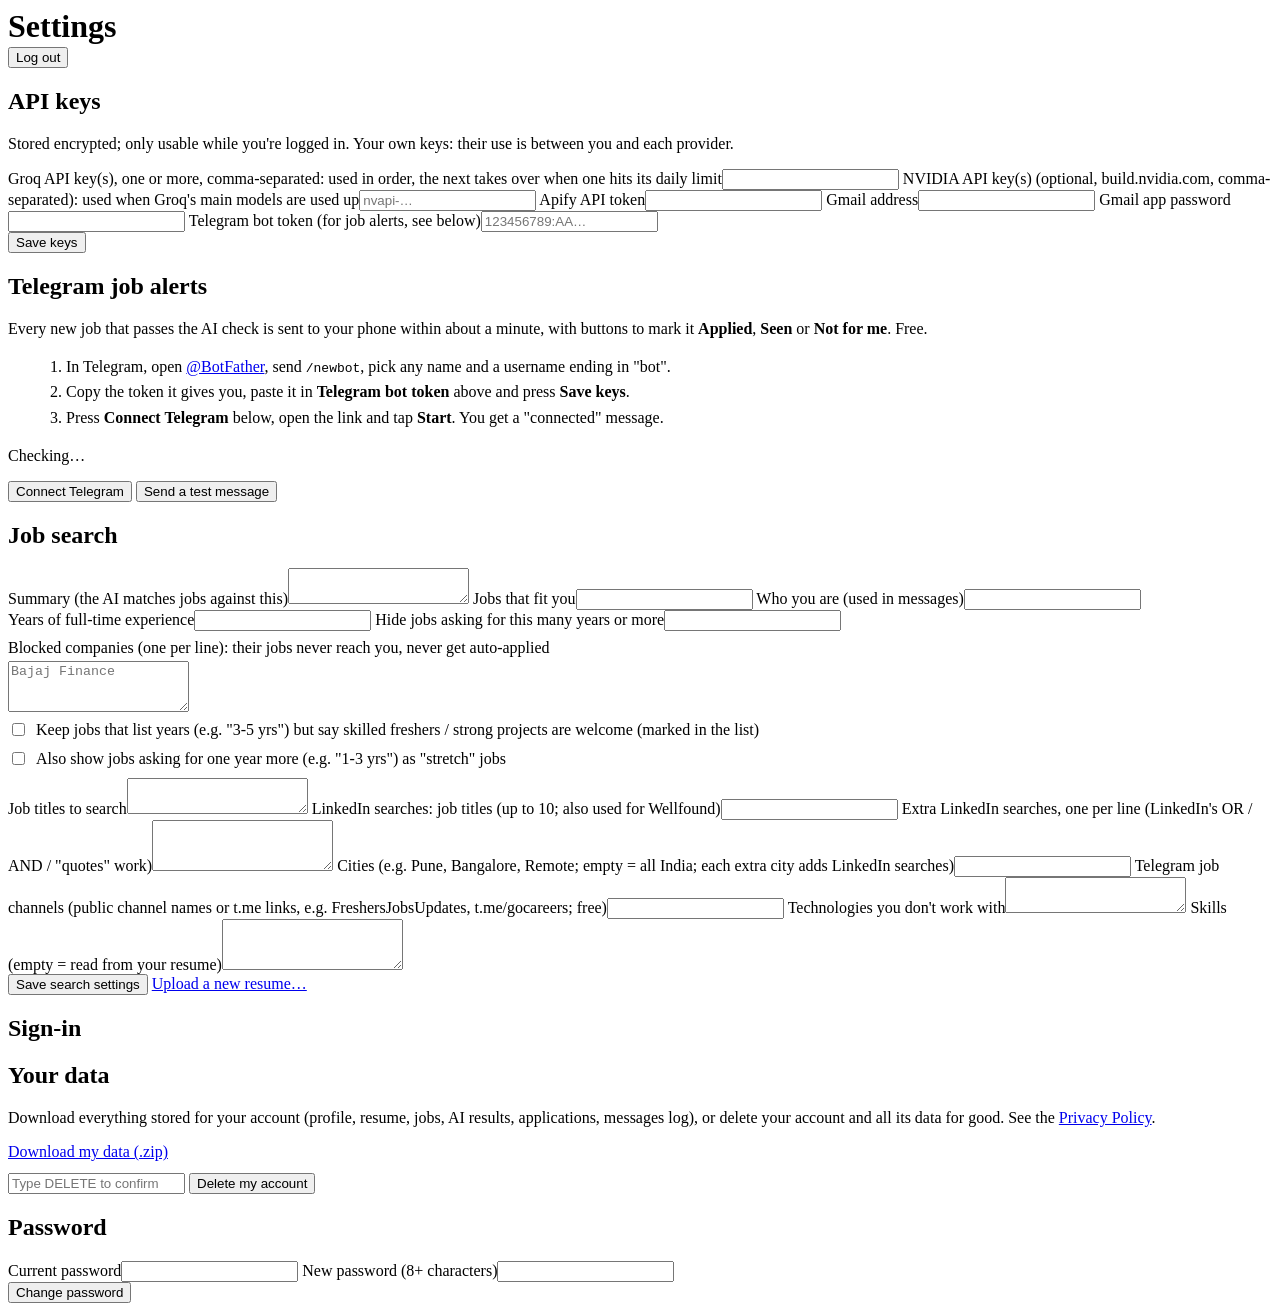
==== web/account.html @ b6ffdcb1 "Auto-apply playbooks, company blocklist, job-id links, foreign-remote filter, status breakdown - Aut" ====
<!DOCTYPE html>
<html lang="en">
  <head>
    <meta charset="UTF-8" />
    <meta name="viewport" content="width=device-width, initial-scale=1.0" />
    <title>FresherPilot · Settings</title>
    <link rel="stylesheet" href="/static/styles.css" />
    <link rel="stylesheet" href="/static/ui.css" />
    <script src="/static/ui.js"></script>
    <link rel="stylesheet" href="/static/account.css" />
  </head>
  <body>
    <div id="appnav" data-active="settings"></div>
    <main class="setup">
      <header class="row" style="justify-content:space-between;align-items:center;margin:8px 0 16px">
        <div><h1 style="margin:0">Settings</h1><p class="muted small" id="who" style="margin:2px 0 0;display:block"></p></div>
        <button class="btn" id="logout">Log out</button></header>

      <section class="panel">
        <h2>API keys</h2>
        <p class="muted small">Stored encrypted; only usable while you're logged in. Your own keys: their use is between you and each provider.</p>
        <label class="field">Groq API key(s), one or more, comma-separated: used in order, the next takes over when one hits its daily limit<input id="GROQ_API_KEY" type="password" autocomplete="off" /></label>
        <label class="field">NVIDIA API key(s) (optional, build.nvidia.com, comma-separated): used when Groq's main models are used up<input id="NVIDIA_API_KEY" type="password" autocomplete="off" placeholder="nvapi-…" /></label>
        <label class="field">Apify API token<input id="APIFY_API_KEY" type="password" autocomplete="off" /></label>
        <label class="field">Gmail address<input id="GMAIL_ADDRESS" autocomplete="off" /></label>
        <label class="field">Gmail app password<input id="GMAIL_APP_PASSWORD" type="password" autocomplete="off" /></label>
        <label class="field">Telegram bot token (for job alerts, see below)<input id="TELEGRAM_BOT_TOKEN" type="password" autocomplete="off" placeholder="123456789:AA…" /></label>
        <div class="row"><button class="btn primary" id="saveKeys">Save keys</button><span class="small" id="keysMsg"></span></div>
      </section>

      <section class="panel">
        <h2>Telegram job alerts</h2>
        <p class="muted small">Every new job that passes the AI check is sent to your phone within about a minute, with
          buttons to mark it <b>Applied</b>, <b>Seen</b> or <b>Not for me</b>. Free.</p>
        <ol class="muted small" style="margin:6px 0 10px 18px;line-height:1.6">
          <li>In Telegram, open <a href="https://t.me/BotFather" target="_blank" rel="noopener">@BotFather</a>, send <code>/newbot</code>, pick any name and a username ending in "bot".</li>
          <li>Copy the token it gives you, paste it in <b>Telegram bot token</b> above and press <b>Save keys</b>.</li>
          <li>Press <b>Connect Telegram</b> below, open the link and tap <b>Start</b>. You get a "connected" message.</li>
        </ol>
        <p class="small" id="tgStatus">Checking…</p>
        <div class="row"><button class="btn primary" id="tgConnect">Connect Telegram</button>
          <button class="btn" id="tgTest">Send a test message</button><span class="small" id="tgMsg"></span></div>
      </section>

      <section class="panel">
        <h2>Job search</h2>
        <label class="field">Summary (the AI matches jobs against this)<textarea id="summary" rows="2"></textarea></label>
        <label class="field">Jobs that fit you<input id="target_area" /></label>
        <label class="field">Who you are (used in messages)<input id="headline" /></label>
        <div class="grid2">
          <label class="field">Years of full-time experience<input id="experience_years" type="number" min="0" step="0.5" /></label>
          <label class="field">Hide jobs asking for this many years or more<input id="reject_from_years" type="number" min="1" step="1" /></label>
        </div>
        <label for="blocked_companies" style="display:block;margin:8px 0 4px">Blocked companies (one per line): their jobs never reach you, never get auto-applied</label>
        <textarea id="blocked_companies" rows="3" placeholder="Bajaj Finance"></textarea>
        <label class="check" style="display:flex;gap:8px;align-items:center;margin:4px 0 10px"><input type="checkbox" id="skilled_freshers" /> Keep jobs that list years (e.g. "3-5 yrs") but say skilled freshers / strong projects are welcome (marked in the list)</label>
        <label class="check" style="display:flex;gap:8px;align-items:center;margin:4px 0 10px"><input type="checkbox" id="stretch_jobs" /> Also show jobs asking for one year more (e.g. "1-3 yrs") as "stretch" jobs</label>
        <label class="field">Job titles to search<textarea id="roles" rows="2"></textarea></label>
        <label class="field">LinkedIn searches: job titles (up to 10; also used for Wellfound)<input id="linkedin_titles" /></label>
        <label class="field">Extra LinkedIn searches, one per line (LinkedIn's OR / AND / "quotes" work)<textarea id="linkedin_queries" rows="3"></textarea></label>
        <label class="field">Cities (e.g. Pune, Bangalore, Remote; empty = all India; each extra city adds LinkedIn searches)<input id="locations" /></label>
        <label class="field">Telegram job channels (public channel names or t.me links, e.g. FreshersJobsUpdates, t.me/gocareers; free)<input id="telegram_channels" /></label>
        <label class="field">Technologies you don't work with<textarea id="off_stack" rows="2"></textarea></label>
        <label class="field">Skills (empty = read from your resume)<textarea id="skills" rows="3"></textarea></label>
        <div class="row"><button class="btn primary" id="savePrefs">Save search settings</button>
          <a class="link-btn" href="/onboarding">Upload a new resume…</a><span class="small" id="prefsMsg"></span></div>
      </section>

      <section class="panel" id="consentPanel" hidden>
        <h2>Updated terms</h2>
        <p class="muted small">Please read the updated <a href="/terms" target="_blank">Terms</a> and
          <a href="/privacy" target="_blank">Privacy Policy</a>.</p>
        <div class="row"><button class="btn primary" id="acceptTerms">I agree</button><span class="small" id="consentMsg"></span></div>
      </section>

      <section class="panel" id="invitePanel" hidden>
        <h2>Invites (owner)</h2>
        <p class="muted small">Only these emails can create an account (with Google). One per line or comma-separated.
          Removing an email stops new sign-ups; remove a member below to end their access.</p>
        <label class="field">Invited emails<textarea id="invites" rows="4"></textarea></label>
        <div class="row"><button class="btn primary" id="saveInvites">Save invites</button><span class="small" id="invitesMsg"></span></div>
        <h3 style="margin:18px 0 6px;font-size:0.95rem">Members</h3>
        <div id="members" class="small"></div>
      </section>

      <section class="panel">
        <h2>Sign-in</h2>
        <p class="small" id="googleState"></p>
        <div id="googleLink"></div>
        <span class="small" id="googleMsg"></span>
      </section>

      <section class="panel">
        <h2>Your data</h2>
        <p class="muted small">Download everything stored for your account (profile, resume, jobs, AI results,
          applications, messages log), or delete your account and all its data for good.
          See the <a href="/privacy" target="_blank">Privacy Policy</a>.</p>
        <div class="row"><a class="btn" href="/api/account/export">Download my data (.zip)</a></div>
        <div class="row" id="deleteRow" style="margin-top:12px">
          <input id="deleteConfirm" placeholder='Type DELETE to confirm' style="max-width:220px" />
          <button class="btn" id="deleteAccount" style="color:var(--bad)">Delete my account</button>
          <span class="small" id="deleteMsg"></span></div>
      </section>

      <section class="panel" id="passwordPanel">
        <h2>Password</h2>
        <div class="grid2">
          <label class="field">Current password<input id="oldPw" type="password" autocomplete="current-password" /></label>
          <label class="field">New password (8+ characters)<input id="newPw" type="password" autocomplete="new-password" /></label>
        </div>
        <div class="row"><button class="btn" id="savePw">Change password</button><span class="small" id="pwMsg"></span></div>
      </section>
    </main>
    <script src="/static/account.js"></script>
    <script>
      const LISTS = ["skills", "roles", "linkedin_titles", "off_stack", "locations", "telegram_channels"];
      loadKeys().then((me) => {
        if (!me) return;
        $("who").textContent = `Signed in as ${me.user.username}${me.user.owner ? " (owner)" : ""}`;
        const s = me.prefs;
        for (const k of ["headline", "summary", "target_area", "experience_years", "reject_from_years"]) $(k).value = s[k] ?? "";
        for (const k of LISTS) $(k).value = (s[k] || []).map((x) => x.trim()).join(", ");
        $("stretch_jobs").checked = !!s.stretch_jobs;
        $("skilled_freshers").checked = s.skilled_freshers !== false;
        $("blocked_companies").value = (s.blocked_companies || []).join("
");
        $("linkedin_queries").value = (s.linkedin_queries || []).join("\n");
        setupAccount(me);
        loadTelegram();
      });

      async function loadTelegram() {
        const t = await (await fetch("/api/telegram")).json().catch(() => ({}));
        $("tgStatus").textContent = !t.token ? "Not set up: add a bot token first."
          : t.error ? `Bot token problem: ${t.error}`
          : t.connected ? `Connected ✓ (bot @${t.bot})${t.alerts ? "" : ", alerts paused (send /resume to the bot)"}`
          : `Bot @${t.bot} found. Now press Connect Telegram.`;
        $("tgTest").disabled = !t.connected;
      }
      $("tgConnect").onclick = async () => {
        const res = await fetch("/api/telegram/connect", { method: "POST" });
        const data = await res.json().catch(() => ({}));
        if (!res.ok) return msg("tgMsg", data.detail || "Couldn't connect", true);
        window.open(data.link, "_blank");
        msg("tgMsg", "Opened Telegram: tap Start there, then come back.");
        for (let i = 0; i < 40; i++) {
          await new Promise((r) => setTimeout(r, 3000));
          const t = await (await fetch("/api/telegram")).json().catch(() => ({}));
          if (t.connected) { msg("tgMsg", "Connected ✓"); return loadTelegram(); }
        }
      };
      $("tgTest").onclick = async () => {
        const res = await fetch("/api/telegram/test", { method: "POST" });
        const data = await res.json().catch(() => ({}));
        msg("tgMsg", res.ok ? "Sent ✓ Check Telegram." : data.detail || "Couldn't send", !res.ok);
      };
      document.addEventListener("click", (e) => { if (e.target.id === "saveKeys") setTimeout(loadTelegram, 1500); });

      function setupAccount(me) {
        const u = me.user;
        $("consentPanel").hidden = !me.needs_consent;
        $("passwordPanel").hidden = !u.has_password;
        $("googleState").textContent = u.google ? `Google sign-in is on (${u.email}).`
          : me.google_client_id ? "Link your Google account to sign in with it too." : "Google sign-in isn't set up on this server.";
        if (u.owner) { $("deleteRow").hidden = true; loadInvites(); }
        if (!u.google && me.google_client_id) {
          const script = document.createElement("script");
          script.src = "https://accounts.google.com/gsi/client";
          script.async = true;
          script.onload = () => {
            google.accounts.id.initialize({ client_id: me.google_client_id, callback: async (r) => {
              const res = await fetch("/api/account/google", { method: "POST", headers: { "Content-Type": "application/json" },
                body: JSON.stringify({ credential: r.credential }) });
              const d = await res.json().catch(() => ({}));
              msg("googleMsg", res.ok ? "Google linked ✓" : d.detail || "Couldn't link Google", !res.ok);
              if (res.ok) { $("googleLink").hidden = true; $("googleState").textContent = `Google sign-in is on (${d.user.email}).`; }
            } });
            google.accounts.id.renderButton($("googleLink"), { theme: "outline", size: "medium", text: "signin_with" });
          };
          document.head.appendChild(script);
        }
      }

      function renderMembers(list) {
        const box = $("members");
        box.innerHTML = "";
        for (const m of list) {
          const row = document.createElement("div");
          row.className = "row";
          row.style.cssText = "justify-content:space-between;border-top:1px solid var(--line);padding:6px 0";
          const who = document.createElement("span");
          who.textContent = `${m.username}${m.email ? " · " + m.email : ""}${m.owner ? " (owner)" : ""}`;
          row.appendChild(who);
          if (!m.owner) {
            const btn = document.createElement("button");
            btn.className = "link-btn";
            btn.textContent = "Remove";
            btn.onclick = async () => {
              if (!confirm(`Remove ${m.username} and delete all their data?`)) return;
              const res = await fetch(`/api/admin/users/${encodeURIComponent(m.id)}`, { method: "DELETE" });
              if (res.ok) renderMembers((await res.json()).users);
            };
            row.appendChild(btn);
          }
          box.appendChild(row);
        }
      }

      async function loadInvites() {
        const res = await fetch("/api/admin/invites");
        if (!res.ok) return;
        const d = await res.json();
        $("invitePanel").hidden = false;
        $("invites").value = d.emails.join("\n");
        renderMembers(d.users);
      }

      $("saveInvites").onclick = async () => {
        const emails = $("invites").value.split(/[\s,;]+/).map((x) => x.trim()).filter(Boolean);
        const res = await fetch("/api/admin/invites", { method: "PUT", headers: { "Content-Type": "application/json" },
          body: JSON.stringify({ emails }) });
        const d = await res.json().catch(() => ({}));
        if (res.ok) { $("invites").value = d.emails.join("\n"); renderMembers(d.users); }
        msg("invitesMsg", res.ok ? `Saved ✓ (${d.emails.length} invited)` : d.detail || "Couldn't save", !res.ok);
      };
      $("acceptTerms").onclick = async () => {
        const res = await fetch("/api/account/consent", { method: "POST" });
        if (res.ok) $("consentPanel").hidden = true;
        else msg("consentMsg", "Couldn't save", true);
      };
      $("deleteAccount").onclick = async () => {
        if ($("deleteConfirm").value !== "DELETE") return msg("deleteMsg", "Type DELETE first.", true);
        const res = await fetch("/api/account/delete", { method: "POST", headers: { "Content-Type": "application/json" },
          body: JSON.stringify({ confirm: "DELETE" }) });
        const d = await res.json().catch(() => ({}));
        if (res.ok) location.href = "/login";
        else msg("deleteMsg", d.detail || "Couldn't delete", true);
      };
      $("savePrefs").onclick = async () => {
        const prefs = {};
        for (const k of ["headline", "summary", "target_area"]) prefs[k] = $(k).value.trim();
        prefs.experience_years = Number($("experience_years").value || 0);
        prefs.reject_from_years = Math.max(1, Number($("reject_from_years").value || 1));
        prefs.stretch_jobs = $("stretch_jobs").checked;
        prefs.skilled_freshers = $("skilled_freshers").checked;
        prefs.blocked_companies = $("blocked_companies").value.split("
").map((x) => x.trim()).filter(Boolean);
        for (const k of LISTS) prefs[k] = $(k).value.split(",").map((x) => x.trim()).filter(Boolean);
        prefs.linkedin_titles = prefs.linkedin_titles.slice(0, 10);
        prefs.linkedin_queries = $("linkedin_queries").value.split("\n").map((x) => x.trim()).filter(Boolean).slice(0, 6);
        prefs.off_stack = prefs.off_stack.map((w) => (/^[a-z]+$/i.test(w) ? w.toLowerCase() + " " : w.toLowerCase()));
        const res = await fetch("/api/account/prefs", { method: "PUT", headers: { "Content-Type": "application/json" }, body: JSON.stringify(prefs) });
        msg("prefsMsg", res.ok ? "Saved ✓ (used from the next fetch)" : "Couldn't save", !res.ok);
      };
      $("savePw").onclick = async () => {
        const res = await fetch("/api/account/password", { method: "POST", headers: { "Content-Type": "application/json" },
          body: JSON.stringify({ old: $("oldPw").value, new: $("newPw").value }) });
        const d = await res.json().catch(() => ({}));
        msg("pwMsg", res.ok ? "Password changed ✓" : d.detail || "Couldn't change it", !res.ok);
      };
      $("logout").onclick = async () => {
        await fetch("/api/auth/logout", { method: "POST" });
        location.href = "/login";
      };
    </script>
  </body>
</html>
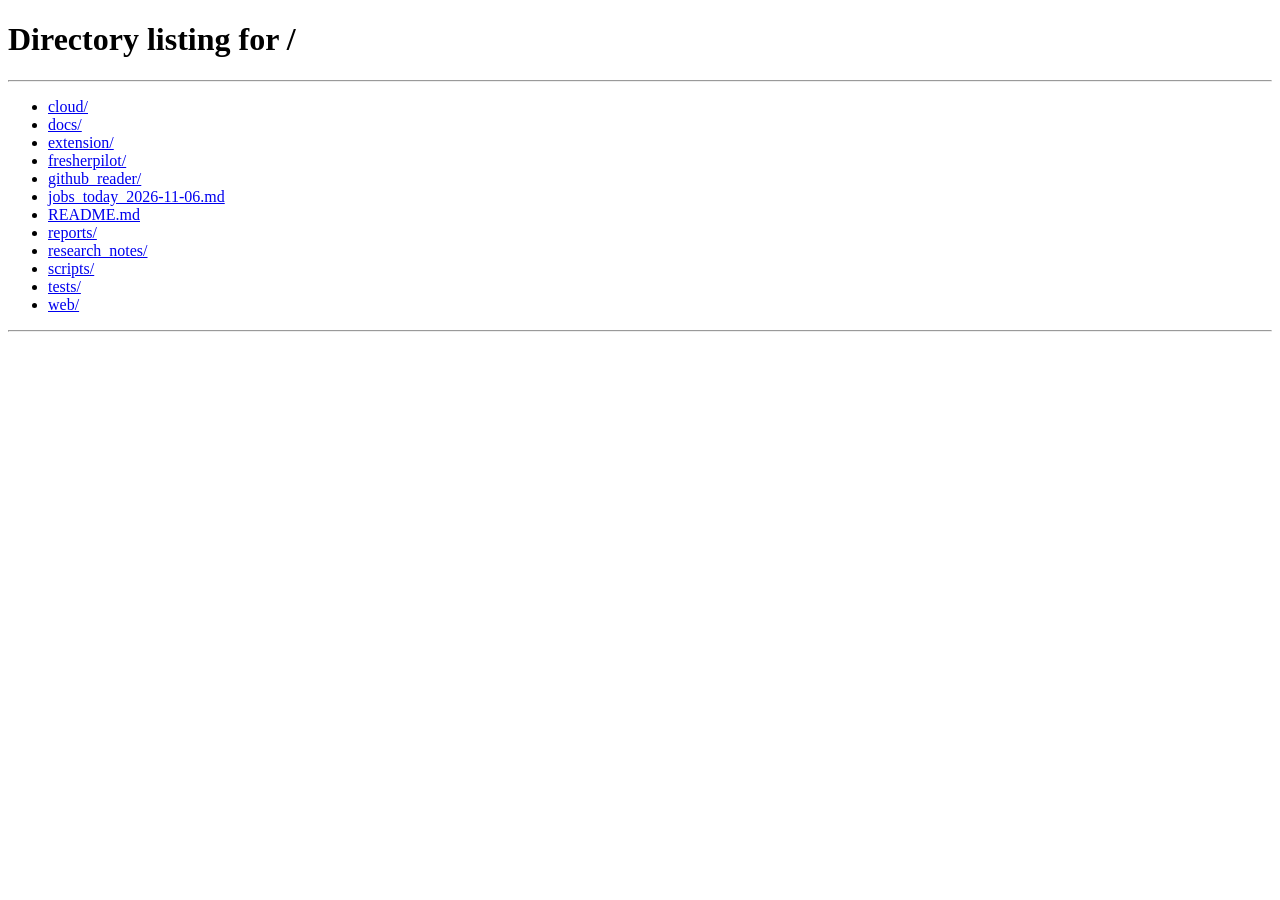
==== commit 3a1fedca: "Stop button ends everything at once, Telegram/app sync and Apify fixes, validation repair for applic" ====
--- a/web/account.html
+++ b/web/account.html
@@ -1,267 +1 @@
-<!DOCTYPE html>
-<html lang="en">
-  <head>
-    <meta charset="UTF-8" />
-    <meta name="viewport" content="width=device-width, initial-scale=1.0" />
-    <title>FresherPilot · Settings</title>
-    <link rel="stylesheet" href="/static/styles.css" />
-    <link rel="stylesheet" href="/static/ui.css" />
-    <script src="/static/ui.js"></script>
-    <link rel="stylesheet" href="/static/account.css" />
-  </head>
-  <body>
-    <div id="appnav" data-active="settings"></div>
-    <main class="setup">
-      <header class="row" style="justify-content:space-between;align-items:center;margin:8px 0 16px">
-        <div><h1 style="margin:0">Settings</h1><p class="muted small" id="who" style="margin:2px 0 0;display:block"></p></div>
-        <button class="btn" id="logout">Log out</button></header>
-
-      <section class="panel">
-        <h2>API keys</h2>
-        <p class="muted small">Stored encrypted; only usable while you're logged in. Your own keys: their use is between you and each provider.</p>
-        <label class="field">Groq API key(s), one or more, comma-separated: used in order, the next takes over when one hits its daily limit<input id="GROQ_API_KEY" type="password" autocomplete="off" /></label>
-        <label class="field">NVIDIA API key(s) (optional, build.nvidia.com, comma-separated): used when Groq's main models are used up<input id="NVIDIA_API_KEY" type="password" autocomplete="off" placeholder="nvapi-…" /></label>
-        <label class="field">Apify API token<input id="APIFY_API_KEY" type="password" autocomplete="off" /></label>
-        <label class="field">Gmail address<input id="GMAIL_ADDRESS" autocomplete="off" /></label>
-        <label class="field">Gmail app password<input id="GMAIL_APP_PASSWORD" type="password" autocomplete="off" /></label>
-        <label class="field">Telegram bot token (for job alerts, see below)<input id="TELEGRAM_BOT_TOKEN" type="password" autocomplete="off" placeholder="123456789:AA…" /></label>
-        <div class="row"><button class="btn primary" id="saveKeys">Save keys</button><span class="small" id="keysMsg"></span></div>
-      </section>
-
-      <section class="panel">
-        <h2>Telegram job alerts</h2>
-        <p class="muted small">Every new job that passes the AI check is sent to your phone within about a minute, with
-          buttons to mark it <b>Applied</b>, <b>Seen</b> or <b>Not for me</b>. Free.</p>
-        <ol class="muted small" style="margin:6px 0 10px 18px;line-height:1.6">
-          <li>In Telegram, open <a href="https://t.me/BotFather" target="_blank" rel="noopener">@BotFather</a>, send <code>/newbot</code>, pick any name and a username ending in "bot".</li>
-          <li>Copy the token it gives you, paste it in <b>Telegram bot token</b> above and press <b>Save keys</b>.</li>
-          <li>Press <b>Connect Telegram</b> below, open the link and tap <b>Start</b>. You get a "connected" message.</li>
-        </ol>
-        <p class="small" id="tgStatus">Checking…</p>
-        <div class="row"><button class="btn primary" id="tgConnect">Connect Telegram</button>
-          <button class="btn" id="tgTest">Send a test message</button><span class="small" id="tgMsg"></span></div>
-      </section>
-
-      <section class="panel">
-        <h2>Job search</h2>
-        <label class="field">Summary (the AI matches jobs against this)<textarea id="summary" rows="2"></textarea></label>
-        <label class="field">Jobs that fit you<input id="target_area" /></label>
-        <label class="field">Who you are (used in messages)<input id="headline" /></label>
-        <div class="grid2">
-          <label class="field">Years of full-time experience<input id="experience_years" type="number" min="0" step="0.5" /></label>
-          <label class="field">Hide jobs asking for this many years or more<input id="reject_from_years" type="number" min="1" step="1" /></label>
-        </div>
-        <label for="blocked_companies" style="display:block;margin:8px 0 4px">Blocked companies (one per line): their jobs never reach you, never get auto-applied</label>
-        <textarea id="blocked_companies" rows="3" placeholder="Bajaj Finance"></textarea>
-        <label class="check" style="display:flex;gap:8px;align-items:center;margin:4px 0 10px"><input type="checkbox" id="skilled_freshers" /> Keep jobs that list years (e.g. "3-5 yrs") but say skilled freshers / strong projects are welcome (marked in the list)</label>
-        <label class="check" style="display:flex;gap:8px;align-items:center;margin:4px 0 10px"><input type="checkbox" id="stretch_jobs" /> Also show jobs asking for one year more (e.g. "1-3 yrs") as "stretch" jobs</label>
-        <label class="field">Job titles to search<textarea id="roles" rows="2"></textarea></label>
-        <label class="field">LinkedIn searches: job titles (up to 10; also used for Wellfound)<input id="linkedin_titles" /></label>
-        <label class="field">Extra LinkedIn searches, one per line (LinkedIn's OR / AND / "quotes" work)<textarea id="linkedin_queries" rows="3"></textarea></label>
-        <label class="field">Cities (e.g. Pune, Bangalore, Remote; empty = all India; each extra city adds LinkedIn searches)<input id="locations" /></label>
-        <label class="field">Telegram job channels (public channel names or t.me links, e.g. FreshersJobsUpdates, t.me/gocareers; free)<input id="telegram_channels" /></label>
-        <label class="field">Technologies you don't work with<textarea id="off_stack" rows="2"></textarea></label>
-        <label class="field">Skills (empty = read from your resume)<textarea id="skills" rows="3"></textarea></label>
-        <div class="row"><button class="btn primary" id="savePrefs">Save search settings</button>
-          <a class="link-btn" href="/onboarding">Upload a new resume…</a><span class="small" id="prefsMsg"></span></div>
-      </section>
-
-      <section class="panel" id="consentPanel" hidden>
-        <h2>Updated terms</h2>
-        <p class="muted small">Please read the updated <a href="/terms" target="_blank">Terms</a> and
-          <a href="/privacy" target="_blank">Privacy Policy</a>.</p>
-        <div class="row"><button class="btn primary" id="acceptTerms">I agree</button><span class="small" id="consentMsg"></span></div>
-      </section>
-
-      <section class="panel" id="invitePanel" hidden>
-        <h2>Invites (owner)</h2>
-        <p class="muted small">Only these emails can create an account (with Google). One per line or comma-separated.
-          Removing an email stops new sign-ups; remove a member below to end their access.</p>
-        <label class="field">Invited emails<textarea id="invites" rows="4"></textarea></label>
-        <div class="row"><button class="btn primary" id="saveInvites">Save invites</button><span class="small" id="invitesMsg"></span></div>
-        <h3 style="margin:18px 0 6px;font-size:0.95rem">Members</h3>
-        <div id="members" class="small"></div>
-      </section>
-
-      <section class="panel">
-        <h2>Sign-in</h2>
-        <p class="small" id="googleState"></p>
-        <div id="googleLink"></div>
-        <span class="small" id="googleMsg"></span>
-      </section>
-
-      <section class="panel">
-        <h2>Your data</h2>
-        <p class="muted small">Download everything stored for your account (profile, resume, jobs, AI results,
-          applications, messages log), or delete your account and all its data for good.
-          See the <a href="/privacy" target="_blank">Privacy Policy</a>.</p>
-        <div class="row"><a class="btn" href="/api/account/export">Download my data (.zip)</a></div>
-        <div class="row" id="deleteRow" style="margin-top:12px">
-          <input id="deleteConfirm" placeholder='Type DELETE to confirm' style="max-width:220px" />
-          <button class="btn" id="deleteAccount" style="color:var(--bad)">Delete my account</button>
-          <span class="small" id="deleteMsg"></span></div>
-      </section>
-
-      <section class="panel" id="passwordPanel">
-        <h2>Password</h2>
-        <div class="grid2">
-          <label class="field">Current password<input id="oldPw" type="password" autocomplete="current-password" /></label>
-          <label class="field">New password (8+ characters)<input id="newPw" type="password" autocomplete="new-password" /></label>
-        </div>
-        <div class="row"><button class="btn" id="savePw">Change password</button><span class="small" id="pwMsg"></span></div>
-      </section>
-    </main>
-    <script src="/static/account.js"></script>
-    <script>
-      const LISTS = ["skills", "roles", "linkedin_titles", "off_stack", "locations", "telegram_channels"];
-      loadKeys().then((me) => {
-        if (!me) return;
-        $("who").textContent = `Signed in as ${me.user.username}${me.user.owner ? " (owner)" : ""}`;
-        const s = me.prefs;
-        for (const k of ["headline", "summary", "target_area", "experience_years", "reject_from_years"]) $(k).value = s[k] ?? "";
-        for (const k of LISTS) $(k).value = (s[k] || []).map((x) => x.trim()).join(", ");
-        $("stretch_jobs").checked = !!s.stretch_jobs;
-        $("skilled_freshers").checked = s.skilled_freshers !== false;
-        $("blocked_companies").value = (s.blocked_companies || []).join("
-");
-        $("linkedin_queries").value = (s.linkedin_queries || []).join("\n");
-        setupAccount(me);
-        loadTelegram();
-      });
-
-      async function loadTelegram() {
-        const t = await (await fetch("/api/telegram")).json().catch(() => ({}));
-        $("tgStatus").textContent = !t.token ? "Not set up: add a bot token first."
-          : t.error ? `Bot token problem: ${t.error}`
-          : t.connected ? `Connected ✓ (bot @${t.bot})${t.alerts ? "" : ", alerts paused (send /resume to the bot)"}`
-          : `Bot @${t.bot} found. Now press Connect Telegram.`;
-        $("tgTest").disabled = !t.connected;
-      }
-      $("tgConnect").onclick = async () => {
-        const res = await fetch("/api/telegram/connect", { method: "POST" });
-        const data = await res.json().catch(() => ({}));
-        if (!res.ok) return msg("tgMsg", data.detail || "Couldn't connect", true);
-        window.open(data.link, "_blank");
-        msg("tgMsg", "Opened Telegram: tap Start there, then come back.");
-        for (let i = 0; i < 40; i++) {
-          await new Promise((r) => setTimeout(r, 3000));
-          const t = await (await fetch("/api/telegram")).json().catch(() => ({}));
-          if (t.connected) { msg("tgMsg", "Connected ✓"); return loadTelegram(); }
-        }
-      };
-      $("tgTest").onclick = async () => {
-        const res = await fetch("/api/telegram/test", { method: "POST" });
-        const data = await res.json().catch(() => ({}));
-        msg("tgMsg", res.ok ? "Sent ✓ Check Telegram." : data.detail || "Couldn't send", !res.ok);
-      };
-      document.addEventListener("click", (e) => { if (e.target.id === "saveKeys") setTimeout(loadTelegram, 1500); });
-
-      function setupAccount(me) {
-        const u = me.user;
-        $("consentPanel").hidden = !me.needs_consent;
-        $("passwordPanel").hidden = !u.has_password;
-        $("googleState").textContent = u.google ? `Google sign-in is on (${u.email}).`
-          : me.google_client_id ? "Link your Google account to sign in with it too." : "Google sign-in isn't set up on this server.";
-        if (u.owner) { $("deleteRow").hidden = true; loadInvites(); }
-        if (!u.google && me.google_client_id) {
-          const script = document.createElement("script");
-          script.src = "https://accounts.google.com/gsi/client";
-          script.async = true;
-          script.onload = () => {
-            google.accounts.id.initialize({ client_id: me.google_client_id, callback: async (r) => {
-              const res = await fetch("/api/account/google", { method: "POST", headers: { "Content-Type": "application/json" },
-                body: JSON.stringify({ credential: r.credential }) });
-              const d = await res.json().catch(() => ({}));
-              msg("googleMsg", res.ok ? "Google linked ✓" : d.detail || "Couldn't link Google", !res.ok);
-              if (res.ok) { $("googleLink").hidden = true; $("googleState").textContent = `Google sign-in is on (${d.user.email}).`; }
-            } });
-            google.accounts.id.renderButton($("googleLink"), { theme: "outline", size: "medium", text: "signin_with" });
-          };
-          document.head.appendChild(script);
-        }
-      }
-
-      function renderMembers(list) {
-        const box = $("members");
-        box.innerHTML = "";
-        for (const m of list) {
-          const row = document.createElement("div");
-          row.className = "row";
-          row.style.cssText = "justify-content:space-between;border-top:1px solid var(--line);padding:6px 0";
-          const who = document.createElement("span");
-          who.textContent = `${m.username}${m.email ? " · " + m.email : ""}${m.owner ? " (owner)" : ""}`;
-          row.appendChild(who);
-          if (!m.owner) {
-            const btn = document.createElement("button");
-            btn.className = "link-btn";
-            btn.textContent = "Remove";
-            btn.onclick = async () => {
-              if (!confirm(`Remove ${m.username} and delete all their data?`)) return;
-              const res = await fetch(`/api/admin/users/${encodeURIComponent(m.id)}`, { method: "DELETE" });
-              if (res.ok) renderMembers((await res.json()).users);
-            };
-            row.appendChild(btn);
-          }
-          box.appendChild(row);
-        }
-      }
-
-      async function loadInvites() {
-        const res = await fetch("/api/admin/invites");
-        if (!res.ok) return;
-        const d = await res.json();
-        $("invitePanel").hidden = false;
-        $("invites").value = d.emails.join("\n");
-        renderMembers(d.users);
-      }
-
-      $("saveInvites").onclick = async () => {
-        const emails = $("invites").value.split(/[\s,;]+/).map((x) => x.trim()).filter(Boolean);
-        const res = await fetch("/api/admin/invites", { method: "PUT", headers: { "Content-Type": "application/json" },
-          body: JSON.stringify({ emails }) });
-        const d = await res.json().catch(() => ({}));
-        if (res.ok) { $("invites").value = d.emails.join("\n"); renderMembers(d.users); }
-        msg("invitesMsg", res.ok ? `Saved ✓ (${d.emails.length} invited)` : d.detail || "Couldn't save", !res.ok);
-      };
-      $("acceptTerms").onclick = async () => {
-        const res = await fetch("/api/account/consent", { method: "POST" });
-        if (res.ok) $("consentPanel").hidden = true;
-        else msg("consentMsg", "Couldn't save", true);
-      };
-      $("deleteAccount").onclick = async () => {
-        if ($("deleteConfirm").value !== "DELETE") return msg("deleteMsg", "Type DELETE first.", true);
-        const res = await fetch("/api/account/delete", { method: "POST", headers: { "Content-Type": "application/json" },
-          body: JSON.stringify({ confirm: "DELETE" }) });
-        const d = await res.json().catch(() => ({}));
-        if (res.ok) location.href = "/login";
-        else msg("deleteMsg", d.detail || "Couldn't delete", true);
-      };
-      $("savePrefs").onclick = async () => {
-        const prefs = {};
-        for (const k of ["headline", "summary", "target_area"]) prefs[k] = $(k).value.trim();
-        prefs.experience_years = Number($("experience_years").value || 0);
-        prefs.reject_from_years = Math.max(1, Number($("reject_from_years").value || 1));
-        prefs.stretch_jobs = $("stretch_jobs").checked;
-        prefs.skilled_freshers = $("skilled_freshers").checked;
-        prefs.blocked_companies = $("blocked_companies").value.split("
-").map((x) => x.trim()).filter(Boolean);
-        for (const k of LISTS) prefs[k] = $(k).value.split(",").map((x) => x.trim()).filter(Boolean);
-        prefs.linkedin_titles = prefs.linkedin_titles.slice(0, 10);
-        prefs.linkedin_queries = $("linkedin_queries").value.split("\n").map((x) => x.trim()).filter(Boolean).slice(0, 6);
-        prefs.off_stack = prefs.off_stack.map((w) => (/^[a-z]+$/i.test(w) ? w.toLowerCase() + " " : w.toLowerCase()));
-        const res = await fetch("/api/account/prefs", { method: "PUT", headers: { "Content-Type": "application/json" }, body: JSON.stringify(prefs) });
-        msg("prefsMsg", res.ok ? "Saved ✓ (used from the next fetch)" : "Couldn't save", !res.ok);
-      };
-      $("savePw").onclick = async () => {
-        const res = await fetch("/api/account/password", { method: "POST", headers: { "Content-Type": "application/json" },
-          body: JSON.stringify({ old: $("oldPw").value, new: $("newPw").value }) });
-        const d = await res.json().catch(() => ({}));
-        msg("pwMsg", res.ok ? "Password changed ✓" : d.detail || "Couldn't change it", !res.ok);
-      };
-      $("logout").onclick = async () => {
-        await fetch("/api/auth/logout", { method: "POST" });
-        location.href = "/login";
-      };
-    </script>
-  </body>
-</html>
+<!DOCTYPE html><html lang="en"><head><meta charset="UTF-8"><title>FresherPilot</title><meta http-equiv="refresh" content="0;url=/#/settings"><script>location.replace("/#/settings")</script></head><body style="background:#07080d"></body></html>
